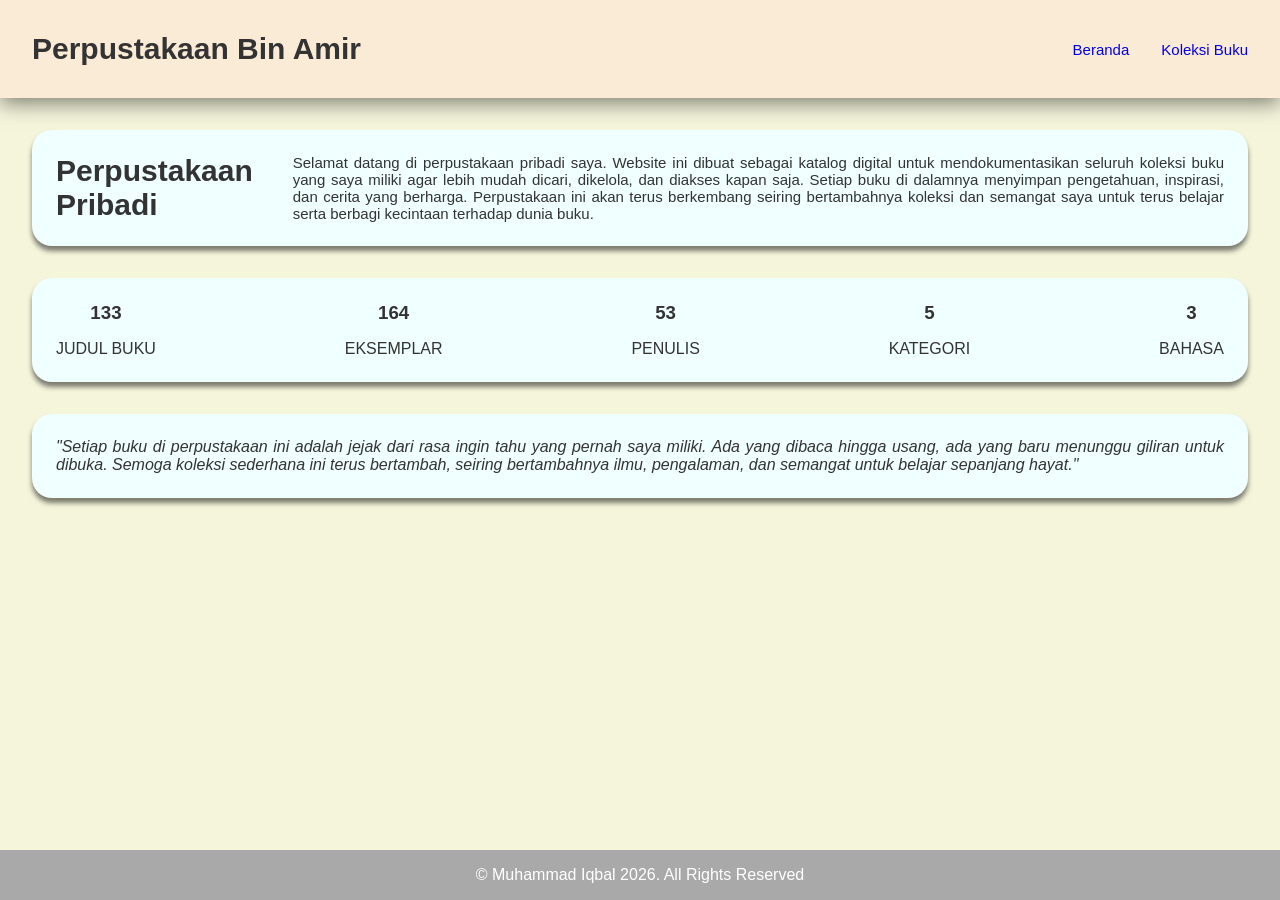
==== beranda.html @ 843ceabf "Initial commit" ====
<!DOCTYPE html>

<html>
    <head>
        <title>Perpustakaan Bin Amir</title>
        <link rel="stylesheet" href="css/styles.css">
    </head>

    <body>
        <main>
            <nav>
                <h1>Perpustakaan Bin Amir</h1>
                <ul>
                    <li><a href="beranda.html">Beranda</a></li>
                    <li><a href="buku.html">Koleksi Buku</a></li>
                </ul>
            </nav>
        
            <section class="hero">
                <h3>Perpustakaan Pribadi</h3>
                <p>Selamat datang di perpustakaan pribadi saya. Website ini dibuat sebagai katalog digital untuk mendokumentasikan seluruh koleksi buku yang saya miliki agar lebih mudah dicari, dikelola, dan diakses kapan saja. Setiap buku di dalamnya menyimpan pengetahuan, inspirasi, dan cerita yang berharga. Perpustakaan ini akan terus berkembang seiring bertambahnya koleksi dan semangat saya untuk terus belajar serta berbagi kecintaan terhadap dunia buku.</p>
            </section>

            <div class="stats">
                <div class="book-title">
                    <h3>133</h3>
                    <p>JUDUL BUKU</p>
                </div>
                <div class="copy">
                    <h3>164</h3>
                    <p>EKSEMPLAR</p>
                </div>
                <div class="book-author">
                    <h3>53</h3>
                    <p>PENULIS</p>
                </div>                
                <div class="category">
                   <h3>5</h3>
                   <p>KATEGORI</p> 
                </div>
                <div class="language">
                   <h3>3</h3>
                   <p>BAHASA</p> 
                </div>
            </div>

            <div class="quotes">
                <blockquote>"Setiap buku di perpustakaan ini adalah jejak dari rasa ingin tahu yang pernah saya miliki. Ada yang dibaca hingga usang, ada yang baru menunggu giliran untuk dibuka. Semoga koleksi sederhana ini terus bertambah, seiring bertambahnya ilmu, pengalaman, dan semangat untuk belajar sepanjang hayat."</blockquote>
            </div>

            <footer>
                <p>&copy; Muhammad Iqbal 2026. All Rights Reserved</p>
            </footer>
        </main>
    </body>
</html>
---- css/styles.css ----
* {
    box-sizing: border-box;
    margin: 0;
    padding: 0;
}

body {
    background-color: beige;
    color: #333;
    font-family: Arial, Helvetica, sans-serif;
}

nav {
    display: flex;
    justify-content: space-between;
    padding: 2rem 2rem;
    background-color:antiquewhite;
    box-shadow: 0 5px 20px rgba(0, 0, 0, 0.5);
}

nav h1 {
    font-size: 30px;
}

nav ul {
    display: flex;
    list-style: none;
    gap: 2rem;
    font-size: 15px;
    align-items: center;
}

nav ul li a {
    text-decoration: none;
}

.hero, .stats, .quotes {
    background-color: azure;
    box-shadow: 0 5px 5px rgba(0, 0, 0, 0.5);
}

.hero {
    display: flex;
    gap: 40px;
    border-radius: 20px;
    margin: 2rem;
    padding: 1.5rem;
}

.hero h3 {
    font-size: 30px;
}

.hero p {
    text-align: justify;
    font-size: 15px;
}

.stats {
    display: flex;
    justify-content: space-between;
    text-align: center;
    font-size: 16px;
    border-radius: 20px;
    margin: 2rem;
    padding: 0.5rem;
}

.stats h3, .stats p {
    margin: 1rem;
}

.quotes {
    font-style: italic;
    text-align: justify;
    font-size: 16px;
    border-radius: 20px;
    margin: 2rem;
    padding: 1.5rem;
}

footer {
    position: fixed;
    left: 0;
    bottom: 0;
    width: 100%;
    background-color: darkgray;
    color: white;
    text-align: center;
    padding: 1rem;
}
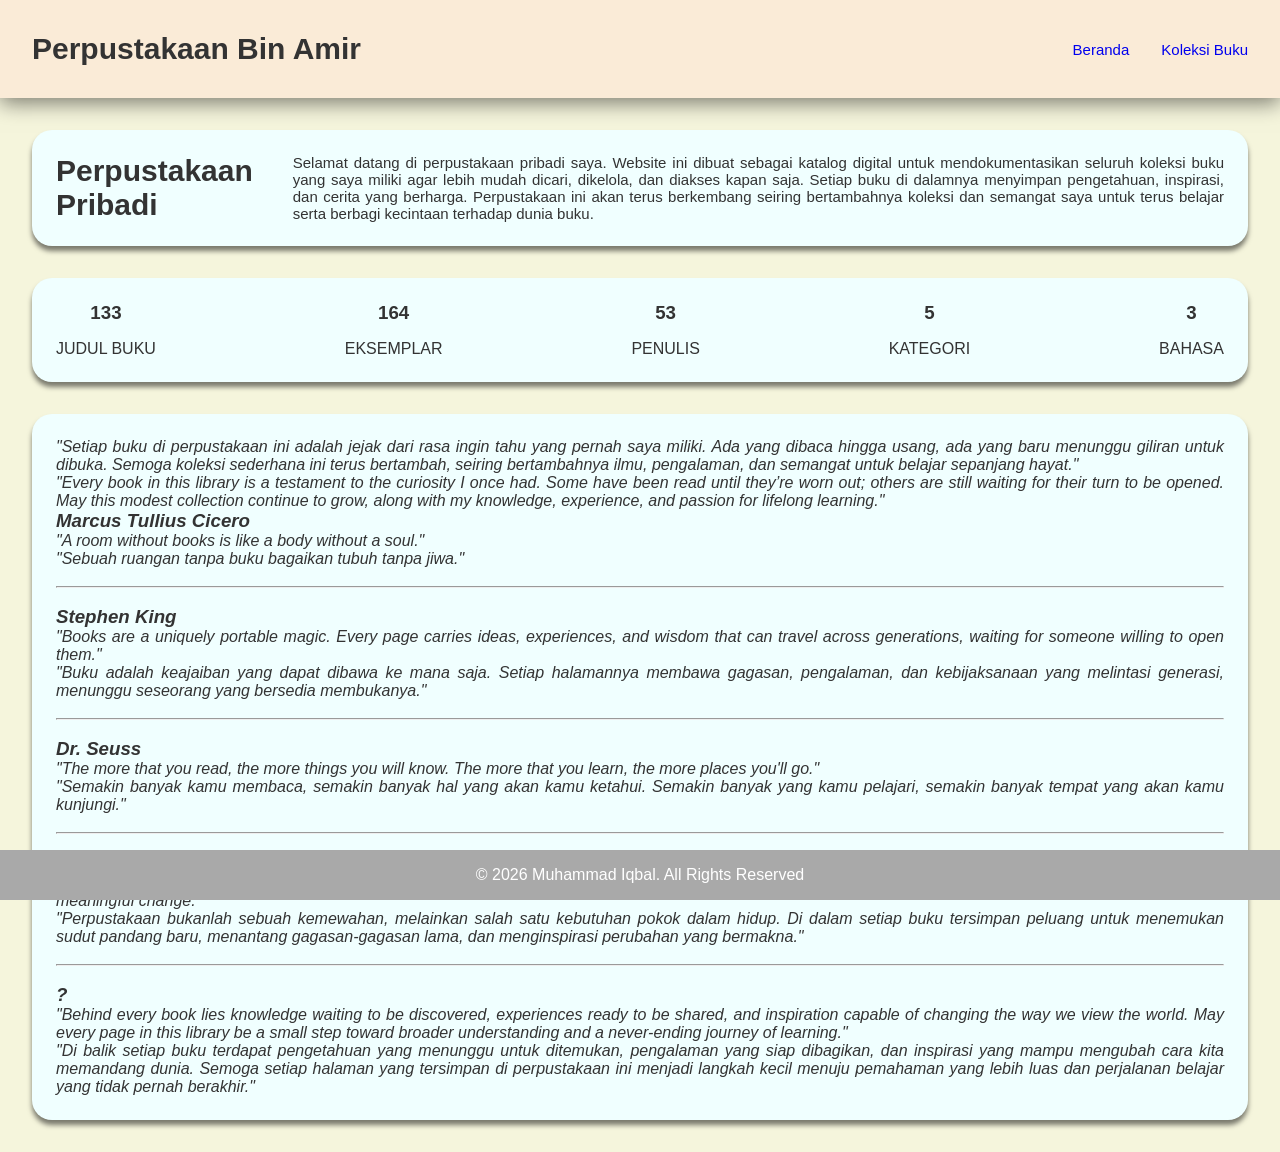
==== commit 1573b964: "menambahkan quotes" ====
--- a/beranda.html
+++ b/beranda.html
@@ -44,12 +44,109 @@
                 </div>
             </div>
 
-            <div class="quotes">
-                <blockquote>"Setiap buku di perpustakaan ini adalah jejak dari rasa ingin tahu yang pernah saya miliki. Ada yang dibaca hingga usang, ada yang baru menunggu giliran untuk dibuka. Semoga koleksi sederhana ini terus bertambah, seiring bertambahnya ilmu, pengalaman, dan semangat untuk belajar sepanjang hayat."</blockquote>
-            </div>
+            <section class="quotes">
+                <div class="quote">
+                    <blockquote>
+                        <span class="quote-original">
+                            "Setiap buku di perpustakaan ini adalah jejak dari rasa ingin tahu yang pernah saya miliki. Ada yang dibaca hingga usang, ada yang baru menunggu giliran untuk dibuka. Semoga koleksi sederhana ini terus bertambah, seiring bertambahnya ilmu, pengalaman, dan semangat untuk belajar sepanjang hayat."
+                        </span>
+                        
+                        <br>
 
+                        <span class="quote-translation">
+                            "Every book in this library is a testament to the curiosity I once had. Some have been read until they’re worn out; others are still waiting for their turn to be opened. May this modest collection continue to grow, along with my knowledge, experience, and passion for lifelong learning."
+                        </span>
+                    </blockquote>
+                </div>
+
+                <div class="multiquotes">
+                    <p>
+                        <h3 class="quote-author">Marcus Tullius Cicero</h3>
+                        <blockquote>
+                            <span class="quote-original">
+                                "A room without books is like a body without a soul."
+                            </span>
+
+                            <br>
+                            
+                            <span class="quote-translation">
+                                "Sebuah ruangan tanpa buku bagaikan tubuh tanpa jiwa."
+                            </span>
+                        </blockquote>
+
+                        <br>
+                        <hr>
+                        <br>
+                        
+                        <h3 class="quote-author">Stephen King</h3>
+                        <blockquote>
+                            <span class="quote-original">
+                                "Books are a uniquely portable magic. Every page carries ideas, experiences, and wisdom that can travel across generations, waiting for someone willing to open them."
+                            </span>
+
+                            <br>
+
+                            <span class="quote-translation">
+                                "Buku adalah keajaiban yang dapat dibawa ke mana saja. Setiap halamannya membawa gagasan, pengalaman, dan kebijaksanaan yang melintasi generasi, menunggu seseorang yang bersedia membukanya."
+                            </span>
+                        </blockquote>
+
+                        <br>
+                        <hr>
+                        <br>
+                        
+                        <h3 class="quote-author">Dr. Seuss</h3>
+                        <blockquote>
+                            <span class="quote-original">
+                                "The more that you read, the more things you will know. The more that you learn, the more places you'll go."
+                            </span>
+                            
+                            <br>
+
+                            <span class="quote-translation">
+                                "Semakin banyak kamu membaca, semakin banyak hal yang akan kamu ketahui. Semakin banyak yang kamu pelajari, semakin banyak tempat yang akan kamu kunjungi."
+                            </span>
+                        </blockquote>
+                        
+                        <br>
+                        <hr>
+                        <br>
+                        
+                        <h3 class="quote-author">?</h3>
+                        <blockquote>
+                            <span class="quote-original">
+                                "A library is not a luxury but one of the necessities of life. Within every book lies the opportunity to discover a new perspective, challenge old ideas, and inspire meaningful change."
+                            </span>
+                            
+                            <br>
+
+                            <span class="quote-translation">
+                                "Perpustakaan bukanlah sebuah kemewahan, melainkan salah satu kebutuhan pokok dalam hidup. Di dalam setiap buku tersimpan peluang untuk menemukan sudut pandang baru, menantang gagasan-gagasan lama, dan menginspirasi perubahan yang bermakna."
+                            </span>
+                        </blockquote>
+                        
+                        <br>
+                        <hr>
+                        <br>
+                        
+                        <h3 class="quote-author">?</h3>
+                        <blockquote>
+                            <span class="quote-original">
+                                "Behind every book lies knowledge waiting to be discovered, experiences ready to be shared, and inspiration capable of changing the way we view the world. May every page in this library be a small step toward broader understanding and a never-ending journey of learning."
+                            </span>
+                            
+                            <br>
+
+                            <span class="quote-translation">
+                                "Di balik setiap buku terdapat pengetahuan yang menunggu untuk ditemukan, pengalaman yang siap dibagikan, dan inspirasi yang mampu mengubah cara kita memandang dunia. Semoga setiap halaman yang tersimpan di perpustakaan ini menjadi langkah kecil menuju pemahaman yang lebih luas dan perjalanan belajar yang tidak pernah berakhir."
+                            </span>
+                        </blockquote>
+                    </p>
+                </div>
+            </section>
+            
             <footer>
-                <p>&copy; Muhammad Iqbal 2026. All Rights Reserved</p>
+                <p>&copy; 2026 Muhammad Iqbal. All Rights Reserved</p>
             </footer>
         </main>
     </body>
